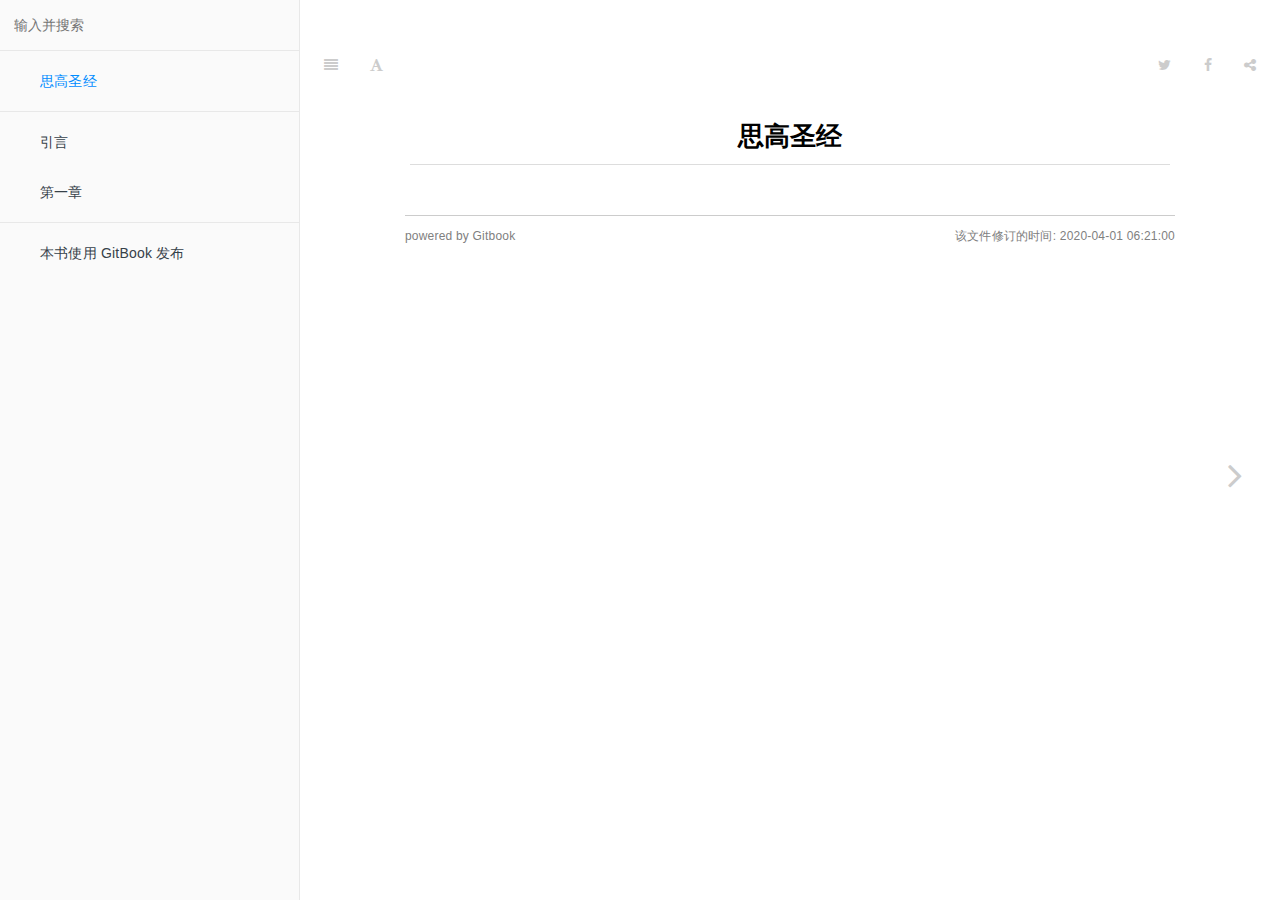
==== index.html @ caba8df7 "200729" ====
<!DOCTYPE HTML>
<html lang="zh-hans" >
    <head>
        <meta charset="UTF-8">
        <meta content="text/html; charset=utf-8" http-equiv="Content-Type">
        <title>思高圣经 · 前台用户手册</title>
        <meta http-equiv="X-UA-Compatible" content="IE=edge" />
        <meta name="description" content="">
        <meta name="generator" content="GitBook 3.2.3">
        <meta name="author" content="张启震">
        
        
    
    
    <link rel="stylesheet" href="gitbook/style.css">

    
            
                
                <link rel="stylesheet" href="gitbook/gitbook-plugin-back-to-top-button/plugin.css">
                
            
                
                <link rel="stylesheet" href="gitbook/gitbook-plugin-image-captions/image-captions.css">
                
            
                
                <link rel="stylesheet" href="gitbook/gitbook-plugin-search-plus/search.css">
                
            
                
                <link rel="stylesheet" href="gitbook/gitbook-plugin-prism/prism.css">
                
            
                
                <link rel="stylesheet" href="gitbook/gitbook-plugin-katex/katex.min.css">
                
            
                
                <link rel="stylesheet" href="gitbook/gitbook-plugin-mermaid-gb3/mermaid/mermaid.css">
                
            
                
                <link rel="stylesheet" href="gitbook/gitbook-plugin-tbfed-pagefooter/footer.css">
                
            
                
                <link rel="stylesheet" href="gitbook/gitbook-plugin-expandable-chapters-small/expandable-chapters-small.css">
                
            
                
                <link rel="stylesheet" href="https://maxcdn.bootstrapcdn.com/bootstrap/3.3.7/css/bootstrap.min.css">
                
            
                
                <link rel="stylesheet" href="gitbook/gitbook-plugin-sectionx/sectionx.css">
                
            
                
                <link rel="stylesheet" href="gitbook/gitbook-plugin-alerts/style.css">
                
            
                
                <link rel="stylesheet" href="gitbook/gitbook-plugin-tags/plugin.css">
                
            
                
                <link rel="stylesheet" href="gitbook/gitbook-plugin-fontsettings/website.css">
                
            
                
                <link rel="stylesheet" href="gitbook/gitbook-plugin-theme-comscore/test.css">
                
            
        

    

    
        
        <link rel="stylesheet" href="css/html.css">
        
    


    

        
    
    
    
    
    
    <meta name="HandheldFriendly" content="true"/>
    <meta name="viewport" content="width=device-width, initial-scale=1, user-scalable=no">
    <meta name="apple-mobile-web-app-capable" content="yes">
    <meta name="apple-mobile-web-app-status-bar-style" content="black">
    <link rel="apple-touch-icon-precomposed" sizes="152x152" href="gitbook/images/apple-touch-icon-precomposed-152.png">
    <link rel="shortcut icon" href="gitbook/images/favicon.ico" type="image/x-icon">

    
    <link rel="next" href="content/玛00.html" />
    
    

    
    
    
    

    
    <link rel="stylesheet" href="gitbook/gitbook-plugin-chart/c3/c3.min.css">
    <script src="gitbook/gitbook-plugin-chart/c3/d3.min.js"></script>
    <script src="gitbook/gitbook-plugin-chart/c3/c3.min.js"></script>
    

    <script src="gitbook/gitbook-plugin-graph/d3.min.js"></script>
    <script src="gitbook/gitbook-plugin-graph/function-plot.js"></script>    

    </head>
    <body>
        
<div class="book">
    <div class="book-summary">
        
            
<div id="book-search-input" role="search">
    <input type="text" placeholder="输入并搜索" />
</div>

            
                <nav role="navigation">
                


<ul class="summary">
    
    
    
    

    

    
        
        
    
        <li class="chapter active" data-level="1.1" data-path="./">
            
                <a href="./">
            
                    
                    思高圣经
            
                </a>
            

            
        </li>
    

    
        
        <li class="divider"></li>
        
        
    
        <li class="chapter " data-level="2.1" data-path="content/玛00.html">
            
                <a href="content/玛00.html">
            
                    
                    引言
            
                </a>
            

            
        </li>
    
        <li class="chapter " data-level="2.2" data-path="content/玛01.html">
            
                <a href="content/玛01.html">
            
                    
                    第一章
            
                </a>
            

            
        </li>
    

    

    <li class="divider"></li>

    <li>
        <a href="https://www.gitbook.com" target="blank" class="gitbook-link">
            本书使用 GitBook 发布
        </a>
    </li>
</ul>


                </nav>
            
        
    </div>

    <div class="book-body">
        
            <div class="body-inner">
                
                    

<div class="book-header" role="navigation">
    

    <!-- Title -->
    <h1>
        <i class="fa fa-circle-o-notch fa-spin"></i>
        <a href="." >思高圣经</a>
    </h1>
</div>




                    <div class="page-wrapper" tabindex="-1" role="main">
                        <div class="page-inner">
                            
<div class="search-plus" id="book-search-results">
    <div class="search-noresults">
    
                                <section class="normal markdown-section">
                                
                                <h1 id="&#x601D;&#x9AD8;&#x5723;&#x7ECF;">&#x601D;&#x9AD8;&#x5723;&#x7ECF;</h1>
<footer class="page-footer"><span class="copyright">powered by Gitbook</span><span class="footer-modification">&#x8BE5;&#x6587;&#x4EF6;&#x4FEE;&#x8BA2;&#x7684;&#x65F6;&#x95F4;: 
2020-04-01 06:21:00
</span></footer>

                                
                                </section>
                            
    </div>
    <div class="search-results">
        <div class="has-results">
            
            <h1 class="search-results-title"><span class='search-results-count'></span> results matching "<span class='search-query'></span>"</h1>
            <ul class="search-results-list"></ul>
            
        </div>
        <div class="no-results">
            
            <h1 class="search-results-title">No results matching "<span class='search-query'></span>"</h1>
            
        </div>
    </div>
</div>

                        </div>
                    </div>
                
            </div>

            
                
                
                <a href="content/玛00.html" class="navigation navigation-next navigation-unique" aria-label="Next page: 引言">
                    <i class="fa fa-angle-right"></i>
                </a>
                
            
        
    </div>

    <script>
        var gitbook = gitbook || [];
        gitbook.push(function() {
            gitbook.page.hasChanged({"page":{"title":"思高圣经","level":"1.1","depth":1,"next":{"title":"引言","level":"2.1","depth":1,"path":"content/玛00.md","ref":"content/玛00.md","articles":[]},"dir":"ltr"},"config":{"plugins":["theme-comscore","back-to-top-button","image-captions","-search","-lunr","search-plus","-highlight","prism","katex","mermaid-gb3","puml","graph","chart","tbfed-pagefooter","expandable-chapters-small","sectionx","favicon","todo","alerts","include-csv","tags","livereload"],"root":".","styles":{"website":"css/html.css"},"pluginsConfig":{"tbfed-pagefooter":{"modify_label":"该文件修订的时间: ","modify_format":"YYYY-MM-DD HH:mm:ss"},"prism":{},"include-csv":{},"puml":{},"livereload":{},"todo":{},"fovicon":{"shortcut":""},"graph":{},"katex":{},"fontsettings":{"theme":"white","family":"sans","size":2},"sectionx":{"tag":"b"},"mermaid-gb3":{},"favicon":{},"theme-comscore":{},"back-to-top-button":{},"alerts":{},"chat":{"type":"c3"},"tags":{"placement":"bottom"},"expandable-chapters-small":{},"sharing":{"facebook":true,"twitter":true,"google":false,"weibo":false,"instapaper":false,"vk":false,"all":["facebook","google","twitter","weibo","instapaper"]},"theme-default":{"styles":{"website":"styles/website.css","pdf":"styles/pdf.css","epub":"styles/epub.css","mobi":"styles/mobi.css","ebook":"styles/ebook.css","print":"styles/print.css"},"showLevel":false},"chart":{"type":"c3"},"search-plus":{},"image-captions":{"caption":"附图: _PAGE_LEVEL_._PAGE_IMAGE_NUMBER_ - _CAPTION_","variable_name":"_pictures"}},"theme":"default","author":"张启震","pdf":{"pageNumbers":true,"fontSize":12,"fontFamily":"Arial","paperSize":"a4","chapterMark":"pagebreak","pageBreaksBefore":"/","margin":{"right":62,"left":62,"top":56,"bottom":56}},"structure":{"langs":"LANGS.md","readme":"README.md","glossary":"GLOSSARY.md","summary":"SUMMARY.md"},"variables":{"_pictures":[]},"title":"前台用户手册","language":"zh-hans","links":{"sidebar":{},"gitbook":false},"gitbook":"3.2.3","description":"actionUltra 前台的使用手册"},"file":{"path":"README.md","mtime":"2020-03-31T22:21:00.623Z","type":"markdown"},"gitbook":{"version":"3.2.3","time":"2020-07-28T15:29:43.855Z"},"basePath":".","book":{"language":""}});
        });
    </script>
</div>

        
    
    <script src="gitbook/gitbook.js"></script>
    <script src="gitbook/theme.js"></script>
    
        
        <script src="gitbook/gitbook-plugin-back-to-top-button/plugin.js"></script>
        
    
        
        <script src="gitbook/gitbook-plugin-search-plus/jquery.mark.min.js"></script>
        
    
        
        <script src="gitbook/gitbook-plugin-search-plus/search.js"></script>
        
    
        
        <script src="gitbook/gitbook-plugin-mermaid-gb3/book/plugin.js"></script>
        
    
        
        <script src="gitbook/gitbook-plugin-expandable-chapters-small/expandable-chapters-small.js"></script>
        
    
        
        <script src="https://maxcdn.bootstrapcdn.com/bootstrap/3.3.7/js/bootstrap.min.js"></script>
        
    
        
        <script src="gitbook/gitbook-plugin-sectionx/sectionx.js"></script>
        
    
        
        <script src="gitbook/gitbook-plugin-alerts/plugin.js"></script>
        
    
        
        <script src="gitbook/gitbook-plugin-livereload/plugin.js"></script>
        
    
        
        <script src="gitbook/gitbook-plugin-sharing/buttons.js"></script>
        
    
        
        <script src="gitbook/gitbook-plugin-fontsettings/fontsettings.js"></script>
        
    
        
        <script src="gitbook/gitbook-plugin-theme-comscore/test.js"></script>
        
    

    <script src="gitbook/gitbook-plugin-mermaid-gb3/mermaid/mermaid.min.js"></script>

    </body>
</html>
---- gitbook/gitbook-plugin-back-to-top-button/plugin.css ----
.back-to-top {
    position: fixed;
    bottom: 25px;
    right: 25px;
    background: rgba(0, 0, 0, 0.5);
    width: 50px;
    height: 50px;
    display: block;
    text-decoration: none;
    -webkit-border-radius: 35px;
    -moz-border-radius: 35px;
    border-radius: 35px;
    display: none;
}
.back-to-top i {
    color: #fff;
    margin: 0;
    position: relative;
    left: 15px;
    top: 14px;
    font-size: 22px;
}
.back-to-top:hover {
    background: rgba(0, 0, 0, 0.9);
    cursor: pointer;	
}
.book.color-theme-1 .back-to-top {
    background: rgba(112, 66, 20, 0.5);
}
.book.color-theme-1 .back-to-top i {
    color: #f3eacb;
}
.book.color-theme-1 .back-to-top:hover {
    background: rgba(112, 66, 20, 0.9);
}
.book.color-theme-2 .back-to-top {
    background: rgba(189, 202, 219, 0.5);
}
.book.color-theme-2 .back-to-top i {
    color: #1C1F2B;
}
.book.color-theme-2 .back-to-top:hover {
    background: rgba(189, 202, 219, 0.9);
}

@media only screen 
  and (min-device-width: 320px) 
  and (max-device-width: 480px)
  and (-webkit-min-device-pixel-ratio: 2)
  and (orientation: portrait) {
	.back-to-top {
		bottom: 10px;
		right: 10px;
	}
}
---- gitbook/gitbook-plugin-image-captions/image-captions.css ----
figure {
    margin: 1.5em 0px;
    padding:10px 0;
}

figcaption {
    clear: left;
    margin: 0.75em 0px;
    text-align: center;
    font-style: italic;
    line-height: 1.5em;
}

.left {
    text-align: left;
}

.right {
    text-align: right;
}
---- gitbook/gitbook-plugin-search-plus/search.css ----
/*
    This CSS only styled the search results section, not the search input
    It defines the basic interraction to hide content when displaying results, etc
*/
#book-search-input {
  background: inherit;
}
#book-search-results .search-results {
  display: none;
}
#book-search-results .search-results ul.search-results-list {
  list-style-type: none;
  padding-left: 0;
}
#book-search-results .search-results ul.search-results-list li {
  margin-bottom: 1.5rem;
  padding-bottom: 0.5rem;
  /* Highlight results */
}
#book-search-results .search-results ul.search-results-list li p em {
  background-color: rgba(255, 220, 0, 0.4);
  font-style: normal;
}
#book-search-results .search-results .no-results {
  display: none;
}
#book-search-results.open .search-results {
  display: block;
}
#book-search-results.open .search-noresults {
  display: none;
}
#book-search-results.no-results .search-results .has-results {
  display: none;
}
#book-search-results.no-results .search-results .no-results {
  display: block;
}
#book-search-results span.search-highlight-keyword {
  background: #ff0;
}
#book-search-results.search-plus .search-results .has-results .search-results-item {
  color: inherit;
}
---- gitbook/gitbook-plugin-prism/prism.css ----
/**
 * prism.js default theme for JavaScript, CSS and HTML
 * Based on dabblet (http://dabblet.com)
 * @author Lea Verou
 */

code[class*="language-"],
pre[class*="language-"] {
	color: black;
	background: none;
	text-shadow: 0 1px white;
	font-family: Consolas, Monaco, 'Andale Mono', 'Ubuntu Mono', monospace;
	font-size: 1em;
	text-align: left;
	white-space: pre;
	word-spacing: normal;
	word-break: normal;
	word-wrap: normal;
	line-height: 1.5;

	-moz-tab-size: 4;
	-o-tab-size: 4;
	tab-size: 4;

	-webkit-hyphens: none;
	-moz-hyphens: none;
	-ms-hyphens: none;
	hyphens: none;
}

pre[class*="language-"]::-moz-selection, pre[class*="language-"] ::-moz-selection,
code[class*="language-"]::-moz-selection, code[class*="language-"] ::-moz-selection {
	text-shadow: none;
	background: #b3d4fc;
}

pre[class*="language-"]::selection, pre[class*="language-"] ::selection,
code[class*="language-"]::selection, code[class*="language-"] ::selection {
	text-shadow: none;
	background: #b3d4fc;
}

@media print {
	code[class*="language-"],
	pre[class*="language-"] {
		text-shadow: none;
	}
}

/* Code blocks */
pre[class*="language-"] {
	padding: 1em;
	margin: .5em 0;
	overflow: auto;
}

:not(pre) > code[class*="language-"],
pre[class*="language-"] {
	background: #f5f2f0;
}

/* Inline code */
:not(pre) > code[class*="language-"] {
	padding: .1em;
	border-radius: .3em;
	white-space: normal;
}

.token.comment,
.token.prolog,
.token.doctype,
.token.cdata {
	color: slategray;
}

.token.punctuation {
	color: #999;
}

.namespace {
	opacity: .7;
}

.token.property,
.token.tag,
.token.boolean,
.token.number,
.token.constant,
.token.symbol,
.token.deleted {
	color: #905;
}

.token.selector,
.token.attr-name,
.token.string,
.token.char,
.token.builtin,
.token.inserted {
	color: #690;
}

.token.operator,
.token.entity,
.token.url,
.language-css .token.string,
.style .token.string {
	color: #9a6e3a;
	background: hsla(0, 0%, 100%, .5);
}

.token.atrule,
.token.attr-value,
.token.keyword {
	color: #07a;
}

.token.function,
.token.class-name {
	color: #DD4A68;
}

.token.regex,
.token.important,
.token.variable {
	color: #e90;
}

.token.important,
.token.bold {
	font-weight: bold;
}
.token.italic {
	font-style: italic;
}

.token.entity {
	cursor: help;
}
---- gitbook/gitbook-plugin-mermaid-gb3/mermaid/mermaid.css ----
/* Flowchart variables */
/* Sequence Diagram variables */
/* Gantt chart variables */
.mermaid .label {
  color: #333;
}
.node rect,
.node circle,
.node ellipse,
.node polygon {
  fill: #ECECFF;
  stroke: #CCCCFF;
  stroke-width: 1px;
}
.arrowheadPath {
  fill: #333333;
}
.edgePath .path {
  stroke: #333333;
}
.edgeLabel {
  background-color: #e8e8e8;
}
.cluster rect {
  fill: #ffffde !important;
  rx: 4 !important;
  stroke: #aaaa33 !important;
  stroke-width: 1px !important;
}
.cluster text {
  fill: #333;
}
.actor {
  stroke: #CCCCFF;
  fill: #ECECFF;
}
text.actor {
  fill: black;
  stroke: none;
}
.actor-line {
  stroke: grey;
}
.messageLine0 {
  stroke-width: 1.5;
  stroke-dasharray: "2 2";
  marker-end: "url(#arrowhead)";
  stroke: #333;
}
.messageLine1 {
  stroke-width: 1.5;
  stroke-dasharray: "2 2";
  stroke: #333;
}
#arrowhead {
  fill: #333;
}
#crosshead path {
  fill: #333 !important;
  stroke: #333 !important;
}
.messageText {
  fill: #333;
  stroke: none;
}
.labelBox {
  stroke: #CCCCFF;
  fill: #ECECFF;
}
.labelText {
  fill: black;
  stroke: none;
}
.loopText {
  fill: black;
  stroke: none;
}
.loopLine {
  stroke-width: 2;
  stroke-dasharray: "2 2";
  marker-end: "url(#arrowhead)";
  stroke: #CCCCFF;
}
.note {
  stroke: #aaaa33;
  fill: #fff5ad;
}
.noteText {
  fill: black;
  stroke: none;
  font-family: 'trebuchet ms', verdana, arial;
  font-size: 14px;
}
/** Section styling */
.section {
  stroke: none;
  opacity: 0.2;
}
.section0 {
  fill: rgba(102, 102, 255, 0.49);
}
.section2 {
  fill: #fff400;
}
.section1,
.section3 {
  fill: white;
  opacity: 0.2;
}
.sectionTitle0 {
  fill: #333;
}
.sectionTitle1 {
  fill: #333;
}
.sectionTitle2 {
  fill: #333;
}
.sectionTitle3 {
  fill: #333;
}
.sectionTitle {
  text-anchor: start;
  font-size: 11px;
  text-height: 14px;
}
/* Grid and axis */
.grid .tick {
  stroke: lightgrey;
  opacity: 0.3;
  shape-rendering: crispEdges;
}
.grid path {
  stroke-width: 0;
}
/* Today line */
.today {
  fill: none;
  stroke: red;
  stroke-width: 2px;
}
/* Task styling */
/* Default task */
.task {
  stroke-width: 2;
}
.taskText {
  text-anchor: middle;
  font-size: 11px;
}
.taskTextOutsideRight {
  fill: black;
  text-anchor: start;
  font-size: 11px;
}
.taskTextOutsideLeft {
  fill: black;
  text-anchor: end;
  font-size: 11px;
}
/* Specific task settings for the sections*/
.taskText0,
.taskText1,
.taskText2,
.taskText3 {
  fill: white;
}
.task0,
.task1,
.task2,
.task3 {
  fill: #8a90dd;
  stroke: #534fbc;
}
.taskTextOutside0,
.taskTextOutside2 {
  fill: black;
}
.taskTextOutside1,
.taskTextOutside3 {
  fill: black;
}
/* Active task */
.active0,
.active1,
.active2,
.active3 {
  fill: #bfc7ff;
  stroke: #534fbc;
}
.activeText0,
.activeText1,
.activeText2,
.activeText3 {
  fill: black !important;
}
/* Completed task */
.done0,
.done1,
.done2,
.done3 {
  stroke: grey;
  fill: lightgrey;
  stroke-width: 2;
}
.doneText0,
.doneText1,
.doneText2,
.doneText3 {
  fill: black !important;
}
/* Tasks on the critical line */
.crit0,
.crit1,
.crit2,
.crit3 {
  stroke: #ff8888;
  fill: red;
  stroke-width: 2;
}
.activeCrit0,
.activeCrit1,
.activeCrit2,
.activeCrit3 {
  stroke: #ff8888;
  fill: #bfc7ff;
  stroke-width: 2;
}
.doneCrit0,
.doneCrit1,
.doneCrit2,
.doneCrit3 {
  stroke: #ff8888;
  fill: lightgrey;
  stroke-width: 2;
  cursor: pointer;
  shape-rendering: crispEdges;
}
.doneCritText0,
.doneCritText1,
.doneCritText2,
.doneCritText3 {
  fill: black !important;
}
.activeCritText0,
.activeCritText1,
.activeCritText2,
.activeCritText3 {
  fill: black !important;
}
.titleText {
  text-anchor: middle;
  font-size: 18px;
  fill: black;
}
g.classGroup text {
  fill: #9370DB;
  stroke: none;
  font-family: 'trebuchet ms', verdana, arial;
  font-size: 10px;
}
g.classGroup rect {
  fill: #ECECFF;
  stroke: #9370DB;
}
g.classGroup line {
  stroke: #9370DB;
  stroke-width: 1;
}
svg .classLabel .box {
  stroke: none;
  stroke-width: 0;
  fill: #ECECFF;
  opacity: 0.5;
}
svg .classLabel .label {
  fill: #9370DB;
  font-size: 10px;
}
.relation {
  stroke: #9370DB;
  stroke-width: 1;
  fill: none;
}
.composition {
  fill: #9370DB;
  stroke: #9370DB;
  stroke-width: 1;
}
#compositionStart {
  fill: #9370DB;
  stroke: #9370DB;
  stroke-width: 1;
}
#compositionEnd {
  fill: #9370DB;
  stroke: #9370DB;
  stroke-width: 1;
}
.aggregation {
  fill: #ECECFF;
  stroke: #9370DB;
  stroke-width: 1;
}
#aggregationStart {
  fill: #ECECFF;
  stroke: #9370DB;
  stroke-width: 1;
}
#aggregationEnd {
  fill: #ECECFF;
  stroke: #9370DB;
  stroke-width: 1;
}
#dependencyStart {
  fill: #9370DB;
  stroke: #9370DB;
  stroke-width: 1;
}
#dependencyEnd {
  fill: #9370DB;
  stroke: #9370DB;
  stroke-width: 1;
}
#extensionStart {
  fill: #9370DB;
  stroke: #9370DB;
  stroke-width: 1;
}
#extensionEnd {
  fill: #9370DB;
  stroke: #9370DB;
  stroke-width: 1;
}
.node text {
  font-family: 'trebuchet ms', verdana, arial;
  font-size: 14px;
}
div.mermaidTooltip {
  position: absolute;
  text-align: center;
  max-width: 200px;
  padding: 2px;
  font-family: 'trebuchet ms', verdana, arial;
  font-size: 12px;
  background: #ffffde;
  border: 1px solid #aaaa33;
  border-radius: 2px;
  pointer-events: none;
  z-index: 100;
}
---- gitbook/gitbook-plugin-tbfed-pagefooter/footer.css ----
.page-footer {
  margin-top: 50px;
  border-top: 1px solid #ccc;
  overflow: hidden;
  padding: 10px 0;
  font-size: 12px;
  color: #808080;
}
.page-footer a {
  color: #808080!important;
  text-decoration: underline!important;
}
.footer-modification {
  float: right;
}
---- gitbook/gitbook-plugin-expandable-chapters-small/expandable-chapters-small.css ----
.book .book-summary .chapter > .articles {
	overflow: hidden;
	max-height: 0px;
}

.book .book-summary .chapter.expanded > .articles {
	max-height: 9999px;
}

.book .book-summary .exc-trigger {
	position: absolute;
  	left: 12px;
  	top: 12px;
}

.book .book-summary ul.summary li a,
.book .book-summary ul.summary li span {
	padding-left: 30px;
}

.book .book-summary .exc-trigger:before {
  	content: "\f105";
}

.book .book-summary .expanded > a .exc-trigger:before,
.book .book-summary .expanded > span .exc-trigger:before {
	content: "\f107";
}
---- gitbook/gitbook-plugin-sectionx/sectionx.css ----
.book.color-theme-2 .panel {
	background: #1A1A1A;
	border-style: solid;
	border-color: rgba(0,0,0,0.1);
	border-width: 1px;
}

.book.color-theme-2  .panel-heading {
	background-color: #2D3143;
	border-width: 0px;
}

.book.color-theme-2  .panel-body {
	background: #1A1A1A;
}

.book.color-theme-2 a.section {
	border-color: #373b4e !important;
}

.atTitle {
	display: flex;
}
---- gitbook/gitbook-plugin-alerts/style.css ----
.info {
    background: #eff5ff;
    border-color: #42acf3;
    color: #444;
}
.info strong {
    color: #42acf3;
}
.warning {
    background: #fcf8f2;
    border-color: #f0ad4e;
    color: #444;
}
.warning strong {
    color: #f0ad4e;
}
.danger {
    background: #fdf7f7;
    border-color: #d9534f;
    color: #444;
}
.danger strong {
    color: #d9534f;
}
.success {
    background: #f3f8f3;
    border-color: #50af51;
    color: #444;
}
.success strong {
    color: #50af51;
}
---- gitbook/gitbook-plugin-tags/plugin.css ----
.tags {
  color: #0e83cd;
  display:        inline-block;
}

.tags a {
    font-size:      1.6rem;
    border-radius:  3px;
    border:         2px solid #25a1f0;
    cursor:         pointer;
    padding:        2px 8px;
    margin:         0px 2px;
}

.tags a:hover{
  color: #fff;
  text-decoration: none;
  background-color: #25a1f0;
}
---- gitbook/gitbook-plugin-fontsettings/website.css ----
/*
 * Theme 1
 */
.color-theme-1 .dropdown-menu {
  background-color: #111111;
  border-color: #7e888b;
}
.color-theme-1 .dropdown-menu .dropdown-caret .caret-inner {
  border-bottom: 9px solid #111111;
}
.color-theme-1 .dropdown-menu .buttons {
  border-color: #7e888b;
}
.color-theme-1 .dropdown-menu .button {
  color: #afa790;
}
.color-theme-1 .dropdown-menu .button:hover {
  color: #73553c;
}
/*
 * Theme 2
 */
.color-theme-2 .dropdown-menu {
  background-color: #2d3143;
  border-color: #272a3a;
}
.color-theme-2 .dropdown-menu .dropdown-caret .caret-inner {
  border-bottom: 9px solid #2d3143;
}
.color-theme-2 .dropdown-menu .buttons {
  border-color: #272a3a;
}
.color-theme-2 .dropdown-menu .button {
  color: #62677f;
}
.color-theme-2 .dropdown-menu .button:hover {
  color: #f4f4f5;
}
.book .book-header .font-settings .font-enlarge {
  line-height: 30px;
  font-size: 1.4em;
}
.book .book-header .font-settings .font-reduce {
  line-height: 30px;
  font-size: 1em;
}
.book.color-theme-1 .book-body {
  color: #704214;
  background: #f3eacb;
}
.book.color-theme-1 .book-body .page-wrapper .page-inner section {
  background: #f3eacb;
}
.book.color-theme-2 .book-body {
  color: #bdcadb;
  background: #1c1f2b;
}
.book.color-theme-2 .book-body .page-wrapper .page-inner section {
  background: #1c1f2b;
}
.book.font-size-0 .book-body .page-inner section {
  font-size: 1.2rem;
}
.book.font-size-1 .book-body .page-inner section {
  font-size: 1.4rem;
}
.book.font-size-2 .book-body .page-inner section {
  font-size: 1.6rem;
}
.book.font-size-3 .book-body .page-inner section {
  font-size: 2.2rem;
}
.book.font-size-4 .book-body .page-inner section {
  font-size: 4rem;
}
.book.font-family-0 {
  font-family: Georgia, serif;
}
.book.font-family-1 {
  font-family: "Helvetica Neue", Helvetica, Arial, sans-serif;
}
.book.color-theme-1 .book-body .page-wrapper .page-inner section.normal {
  color: #704214;
}
.book.color-theme-1 .book-body .page-wrapper .page-inner section.normal a {
  color: inherit;
}
.book.color-theme-1 .book-body .page-wrapper .page-inner section.normal h1,
.book.color-theme-1 .book-body .page-wrapper .page-inner section.normal h2,
.book.color-theme-1 .book-body .page-wrapper .page-inner section.normal h3,
.book.color-theme-1 .book-body .page-wrapper .page-inner section.normal h4,
.book.color-theme-1 .book-body .page-wrapper .page-inner section.normal h5,
.book.color-theme-1 .book-body .page-wrapper .page-inner section.normal h6 {
  color: inherit;
}
.book.color-theme-1 .book-body .page-wrapper .page-inner section.normal h1,
.book.color-theme-1 .book-body .page-wrapper .page-inner section.normal h2 {
  border-color: inherit;
}
.book.color-theme-1 .book-body .page-wrapper .page-inner section.normal h6 {
  color: inherit;
}
.book.color-theme-1 .book-body .page-wrapper .page-inner section.normal hr {
  background-color: inherit;
}
.book.color-theme-1 .book-body .page-wrapper .page-inner section.normal blockquote {
  border-color: inherit;
}
.book.color-theme-1 .book-body .page-wrapper .page-inner section.normal pre,
.book.color-theme-1 .book-body .page-wrapper .page-inner section.normal code {
  background: #fdf6e3;
  color: #657b83;
  border-color: #f8df9c;
}
.book.color-theme-1 .book-body .page-wrapper .page-inner section.normal .highlight {
  background-color: inherit;
}
.book.color-theme-1 .book-body .page-wrapper .page-inner section.normal table th,
.book.color-theme-1 .book-body .page-wrapper .page-inner section.normal table td {
  border-color: #f5d06c;
}
.book.color-theme-1 .book-body .page-wrapper .page-inner section.normal table tr {
  color: inherit;
  background-color: #fdf6e3;
  border-color: #444444;
}
.book.color-theme-1 .book-body .page-wrapper .page-inner section.normal table tr:nth-child(2n) {
  background-color: #fbeecb;
}
.book.color-theme-2 .book-body .page-wrapper .page-inner section.normal {
  color: #bdcadb;
}
.book.color-theme-2 .book-body .page-wrapper .page-inner section.normal a {
  color: #3eb1d0;
}
.book.color-theme-2 .book-body .page-wrapper .page-inner section.normal h1,
.book.color-theme-2 .book-body .page-wrapper .page-inner section.normal h2,
.book.color-theme-2 .book-body .page-wrapper .page-inner section.normal h3,
.book.color-theme-2 .book-body .page-wrapper .page-inner section.normal h4,
.book.color-theme-2 .book-body .page-wrapper .page-inner section.normal h5,
.book.color-theme-2 .book-body .page-wrapper .page-inner section.normal h6 {
  color: #fffffa;
}
.book.color-theme-2 .book-body .page-wrapper .page-inner section.normal h1,
.book.color-theme-2 .book-body .page-wrapper .page-inner section.normal h2 {
  border-color: #373b4e;
}
.book.color-theme-2 .book-body .page-wrapper .page-inner section.normal h6 {
  color: #373b4e;
}
.book.color-theme-2 .book-body .page-wrapper .page-inner section.normal hr {
  background-color: #373b4e;
}
.book.color-theme-2 .book-body .page-wrapper .page-inner section.normal blockquote {
  border-color: #373b4e;
}
.book.color-theme-2 .book-body .page-wrapper .page-inner section.normal pre,
.book.color-theme-2 .book-body .page-wrapper .page-inner section.normal code {
  color: #9dbed8;
  background: #2d3143;
  border-color: #2d3143;
}
.book.color-theme-2 .book-body .page-wrapper .page-inner section.normal .highlight {
  background-color: #282a39;
}
.book.color-theme-2 .book-body .page-wrapper .page-inner section.normal table th,
.book.color-theme-2 .book-body .page-wrapper .page-inner section.normal table td {
  border-color: #3b3f54;
}
.book.color-theme-2 .book-body .page-wrapper .page-inner section.normal table tr {
  color: #b6c2d2;
  background-color: #2d3143;
  border-color: #3b3f54;
}
.book.color-theme-2 .book-body .page-wrapper .page-inner section.normal table tr:nth-child(2n) {
  background-color: #35394b;
}
.book.color-theme-1 .book-header {
  color: #afa790;
  background: transparent;
}
.book.color-theme-1 .book-header .btn {
  color: #afa790;
}
.book.color-theme-1 .book-header .btn:hover {
  color: #73553c;
  background: none;
}
.book.color-theme-1 .book-header h1 {
  color: #704214;
}
.book.color-theme-2 .book-header {
  color: #7e888b;
  background: transparent;
}
.book.color-theme-2 .book-header .btn {
  color: #3b3f54;
}
.book.color-theme-2 .book-header .btn:hover {
  color: #fffff5;
  background: none;
}
.book.color-theme-2 .book-header h1 {
  color: #bdcadb;
}
.book.color-theme-1 .book-body .navigation {
  color: #afa790;
}
.book.color-theme-1 .book-body .navigation:hover {
  color: #73553c;
}
.book.color-theme-2 .book-body .navigation {
  color: #383f52;
}
.book.color-theme-2 .book-body .navigation:hover {
  color: #fffff5;
}
/*
 * Theme 1
 */
.book.color-theme-1 .book-summary {
  color: #afa790;
  background: #111111;
  border-right: 1px solid rgba(0, 0, 0, 0.07);
}
.book.color-theme-1 .book-summary .book-search {
  background: transparent;
}
.book.color-theme-1 .book-summary .book-search input,
.book.color-theme-1 .book-summary .book-search input:focus {
  border: 1px solid transparent;
}
.book.color-theme-1 .book-summary ul.summary li.divider {
  background: #7e888b;
  box-shadow: none;
}
.book.color-theme-1 .book-summary ul.summary li i.fa-check {
  color: #33cc33;
}
.book.color-theme-1 .book-summary ul.summary li.done > a {
  color: #877f6a;
}
.book.color-theme-1 .book-summary ul.summary li a,
.book.color-theme-1 .book-summary ul.summary li span {
  color: #877f6a;
  background: transparent;
  font-weight: normal;
}
.book.color-theme-1 .book-summary ul.summary li.active > a,
.book.color-theme-1 .book-summary ul.summary li a:hover {
  color: #704214;
  background: transparent;
  font-weight: normal;
}
/*
 * Theme 2
 */
.book.color-theme-2 .book-summary {
  color: #bcc1d2;
  background: #2d3143;
  border-right: none;
}
.book.color-theme-2 .book-summary .book-search {
  background: transparent;
}
.book.color-theme-2 .book-summary .book-search input,
.book.color-theme-2 .book-summary .book-search input:focus {
  border: 1px solid transparent;
}
.book.color-theme-2 .book-summary ul.summary li.divider {
  background: #272a3a;
  box-shadow: none;
}
.book.color-theme-2 .book-summary ul.summary li i.fa-check {
  color: #33cc33;
}
.book.color-theme-2 .book-summary ul.summary li.done > a {
  color: #62687f;
}
.book.color-theme-2 .book-summary ul.summary li a,
.book.color-theme-2 .book-summary ul.summary li span {
  color: #c1c6d7;
  background: transparent;
  font-weight: 600;
}
.book.color-theme-2 .book-summary ul.summary li.active > a,
.book.color-theme-2 .book-summary ul.summary li a:hover {
  color: #f4f4f5;
  background: #252737;
  font-weight: 600;
}
---- gitbook/gitbook-plugin-theme-comscore/test.css ----
section  {
    width:100%;
}
h1 {
  color: #2674BA;
}
h2 {
  color: #0099CC;
}
h3 {
  color: #F77A0B;
}
h4 {
  color: #662D91;
}
h5 {
  color: #444444;
}
th {
  background-color: #2674BA;
  color: white;
}
---- css/html.css ----
.markdown-here-wrapper {
  font-size: 16px;
  line-height: 1.8em;
  letter-spacing: 0.1em;
}


pre, code {
  font-size: 14px;
  font-family: Roboto, 'Courier New', Consolas, Inconsolata, Courier, monospace;
  margin: auto 5px;
}

code {
  white-space: pre-wrap;
  border-radius: 2px;
  display: inline;
  color: black;
  text-decoration:underline 
}

pre {
  font-size: 15px;
  line-height: 1.4em;
  display: block; !important;
}

pre code {
  white-space: pre;
  overflow: auto;
  border-radius: 3px;
  padding: 1px 1px;
  display: block !important;
}

strong, b{
  color: black;
}

em, i {
  color: balck;
}

hr {
  border: 1px solid #BF360C;
  margin: 1.5em auto;
}

p {
  margin: 1.5em 5px !important;
  color: #666
}

table, pre, dl, blockquote, q, ul, ol {
  margin: 10px 5px;
}

ul, ol {
  padding-left: 15px;
}

li {
  margin: 10px;
}

li p {
  margin: 10px 0 !important;
  color: darkgray
}

ul ul, ul ol, ol ul, ol ol {
  margin: 0;
  padding-left: 10px;
  color: darkgray
}

ul {
  list-style-type: circle;
}

dl {
  padding: 0;
}

dl dt {
  font-size: 1em;
  font-weight: bold;
  font-style: italic;
}

dl dd {
  margin: 0 0 10px;
  padding: 0 10px;
}

blockquote, q {
  border-left: 2px solid #009688;
  padding: 0 10px;
  color: #777;
  quotes: none;
  margin-left: 1em;
}

blockquote::before, blockquote::after, q::before, q::after {
  content: none;
}

h1, h2, h3, h4, h5, h6 {
  margin: 20px 0 10px;
  padding: 0;
  font-style: bold !important;
  color: black !important;
  text-align: center !important;
  margin: 1.5em 5px !important;
  padding: 0.5em 1em !important;
}

h1 {
  font-size: 26px !important;
  border-bottom: 1px solid #ddd !important;
}

h2 {
  font-size: 20px !important;
  border-bottom: 1px solid #eee !important;
}

h3 {
  font-size: 18px;
}

h4 {
  font-size: 16px;
}


table {
  padding: 0;
  border-collapse: collapse;
  border-spacing: 0;
  font-size: 1em;
  font: inherit;
  border: 0;
  margin: 0 auto;
}

tbody {
  margin: 0;
  padding: 0;
  border: 0;
}

table tr {
  border: 0;
  border-top: 1px solid #CCC;
  background-color: white;
  margin: 0;
  padding: 0;
}

table tr:nth-child(2n) {
  background-color: #F8F8F8;
}

table tr th, table tr td {
  font-size: 16px;
  border: 1px solid #CCC;
  margin: 0;
  padding: 5px 10px;
}

table tr th {
  font-weight: bold;
  color: #eee;
  border: 1px solid #009688;
  background-color: #009688;
}
img {
  margin: 0 auto;
}
---- gitbook/gitbook-plugin-chart/c3/c3.min.css ----
.c3 svg{font:10px sans-serif}.c3 line,.c3 path{fill:none;stroke:#000}.c3 text{-webkit-user-select:none;-moz-user-select:none;user-select:none}.c3-bars path,.c3-event-rect,.c3-legend-item-tile,.c3-xgrid-focus,.c3-ygrid{shape-rendering:crispEdges}.c3-chart-arc path{stroke:#fff}.c3-chart-arc text{fill:#fff;font-size:13px}.c3-grid line{stroke:#aaa}.c3-grid text{fill:#aaa}.c3-xgrid,.c3-ygrid{stroke-dasharray:3 3}.c3-text.c3-empty{fill:gray;font-size:2em}.c3-line{stroke-width:1px}.c3-circle._expanded_{stroke-width:1px;stroke:#fff}.c3-selected-circle{fill:#fff;stroke-width:2px}.c3-bar{stroke-width:0}.c3-bar._expanded_{fill-opacity:.75}.c3-target.c3-focused{opacity:1}.c3-target.c3-focused path.c3-line,.c3-target.c3-focused path.c3-step{stroke-width:2px}.c3-target.c3-defocused{opacity:.3!important}.c3-region{fill:#4682b4;fill-opacity:.1}.c3-brush .extent{fill-opacity:.1}.c3-legend-item{font-size:12px}.c3-legend-item-hidden{opacity:.15}.c3-legend-background{opacity:.75;fill:#fff;stroke:#d3d3d3;stroke-width:1}.c3-tooltip-container{z-index:10}.c3-tooltip{border-collapse:collapse;border-spacing:0;background-color:#fff;empty-cells:show;-webkit-box-shadow:7px 7px 12px -9px #777;-moz-box-shadow:7px 7px 12px -9px #777;box-shadow:7px 7px 12px -9px #777;opacity:.9}.c3-tooltip tr{border:1px solid #CCC}.c3-tooltip th{background-color:#aaa;font-size:14px;padding:2px 5px;text-align:left;color:#FFF}.c3-tooltip td{font-size:13px;padding:3px 6px;background-color:#fff;border-left:1px dotted #999}.c3-tooltip td>span{display:inline-block;width:10px;height:10px;margin-right:6px}.c3-tooltip td.value{text-align:right}.c3-area{stroke-width:0;opacity:.2}.c3-chart-arcs-title{dominant-baseline:middle;font-size:1.3em}.c3-chart-arcs .c3-chart-arcs-background{fill:#e0e0e0;stroke:none}.c3-chart-arcs .c3-chart-arcs-gauge-unit{fill:#000;font-size:16px}.c3-chart-arcs .c3-chart-arcs-gauge-max,.c3-chart-arcs .c3-chart-arcs-gauge-min{fill:#777}.c3-chart-arc .c3-gauge-value{fill:#000}
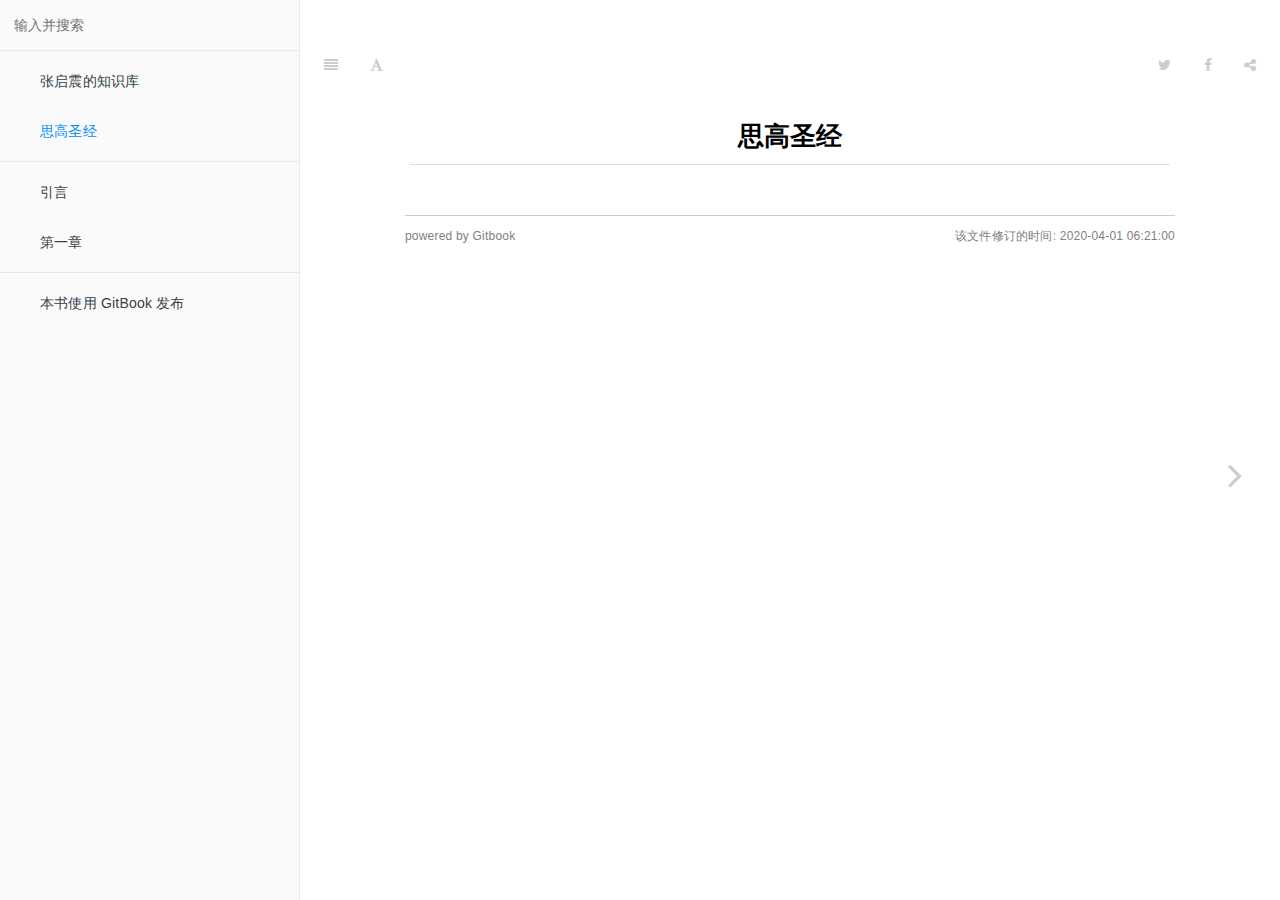
==== commit b2f33c68: "20073006" ====
--- a/index.html
+++ b/index.html
@@ -146,7 +146,20 @@
         
         
     
-        <li class="chapter active" data-level="1.1" data-path="./">
+        <li class="chapter " data-level="1.1" >
+            
+                <a target="_blank" href="https://zhangqizhen.cn/">
+            
+                    
+                    张启震的知识库
+            
+                </a>
+            
+
+            
+        </li>
+    
+        <li class="chapter active" data-level="1.2" data-path="./">
             
                 <a href="./">
             
@@ -280,7 +293,7 @@
     <script>
         var gitbook = gitbook || [];
         gitbook.push(function() {
-            gitbook.page.hasChanged({"page":{"title":"思高圣经","level":"1.1","depth":1,"next":{"title":"引言","level":"2.1","depth":1,"path":"content/玛00.md","ref":"content/玛00.md","articles":[]},"dir":"ltr"},"config":{"plugins":["theme-comscore","back-to-top-button","image-captions","-search","-lunr","search-plus","-highlight","prism","katex","mermaid-gb3","puml","graph","chart","tbfed-pagefooter","expandable-chapters-small","sectionx","favicon","todo","alerts","include-csv","tags","livereload"],"root":".","styles":{"website":"css/html.css"},"pluginsConfig":{"tbfed-pagefooter":{"modify_label":"该文件修订的时间: ","modify_format":"YYYY-MM-DD HH:mm:ss"},"prism":{},"include-csv":{},"puml":{},"livereload":{},"todo":{},"fovicon":{"shortcut":""},"graph":{},"katex":{},"fontsettings":{"theme":"white","family":"sans","size":2},"sectionx":{"tag":"b"},"mermaid-gb3":{},"favicon":{},"theme-comscore":{},"back-to-top-button":{},"alerts":{},"chat":{"type":"c3"},"tags":{"placement":"bottom"},"expandable-chapters-small":{},"sharing":{"facebook":true,"twitter":true,"google":false,"weibo":false,"instapaper":false,"vk":false,"all":["facebook","google","twitter","weibo","instapaper"]},"theme-default":{"styles":{"website":"styles/website.css","pdf":"styles/pdf.css","epub":"styles/epub.css","mobi":"styles/mobi.css","ebook":"styles/ebook.css","print":"styles/print.css"},"showLevel":false},"chart":{"type":"c3"},"search-plus":{},"image-captions":{"caption":"附图: _PAGE_LEVEL_._PAGE_IMAGE_NUMBER_ - _CAPTION_","variable_name":"_pictures"}},"theme":"default","author":"张启震","pdf":{"pageNumbers":true,"fontSize":12,"fontFamily":"Arial","paperSize":"a4","chapterMark":"pagebreak","pageBreaksBefore":"/","margin":{"right":62,"left":62,"top":56,"bottom":56}},"structure":{"langs":"LANGS.md","readme":"README.md","glossary":"GLOSSARY.md","summary":"SUMMARY.md"},"variables":{"_pictures":[]},"title":"前台用户手册","language":"zh-hans","links":{"sidebar":{},"gitbook":false},"gitbook":"3.2.3","description":"actionUltra 前台的使用手册"},"file":{"path":"README.md","mtime":"2020-03-31T22:21:00.623Z","type":"markdown"},"gitbook":{"version":"3.2.3","time":"2020-07-28T15:29:43.855Z"},"basePath":".","book":{"language":""}});
+            gitbook.page.hasChanged({"page":{"title":"思高圣经","level":"1.2","depth":1,"next":{"title":"引言","level":"2.1","depth":1,"path":"content/玛00.md","ref":"content/玛00.md","articles":[]},"previous":{"title":"张启震的知识库","level":"1.1","depth":1,"url":"https://zhangqizhen.cn/","ref":"https://zhangqizhen.cn/","articles":[]},"dir":"ltr"},"config":{"plugins":["theme-comscore","back-to-top-button","image-captions","-search","-lunr","search-plus","-highlight","prism","katex","mermaid-gb3","puml","graph","chart","tbfed-pagefooter","expandable-chapters-small","sectionx","favicon","todo","alerts","include-csv","tags","livereload"],"root":".","styles":{"website":"css/html.css"},"pluginsConfig":{"tbfed-pagefooter":{"modify_label":"该文件修订的时间: ","modify_format":"YYYY-MM-DD HH:mm:ss"},"prism":{},"include-csv":{},"puml":{},"livereload":{},"todo":{},"fovicon":{"shortcut":""},"graph":{},"katex":{},"fontsettings":{"theme":"white","family":"sans","size":2},"sectionx":{"tag":"b"},"mermaid-gb3":{},"favicon":{},"theme-comscore":{},"back-to-top-button":{},"alerts":{},"chat":{"type":"c3"},"tags":{"placement":"bottom"},"expandable-chapters-small":{},"sharing":{"facebook":true,"twitter":true,"google":false,"weibo":false,"instapaper":false,"vk":false,"all":["facebook","google","twitter","weibo","instapaper"]},"theme-default":{"styles":{"website":"styles/website.css","pdf":"styles/pdf.css","epub":"styles/epub.css","mobi":"styles/mobi.css","ebook":"styles/ebook.css","print":"styles/print.css"},"showLevel":false},"chart":{"type":"c3"},"search-plus":{},"image-captions":{"caption":"附图: _PAGE_LEVEL_._PAGE_IMAGE_NUMBER_ - _CAPTION_","variable_name":"_pictures"}},"theme":"default","author":"张启震","pdf":{"pageNumbers":true,"fontSize":12,"fontFamily":"Arial","paperSize":"a4","chapterMark":"pagebreak","pageBreaksBefore":"/","margin":{"right":62,"left":62,"top":56,"bottom":56}},"structure":{"langs":"LANGS.md","readme":"README.md","glossary":"GLOSSARY.md","summary":"SUMMARY.md"},"variables":{"_pictures":[]},"title":"前台用户手册","language":"zh-hans","links":{"sidebar":{},"gitbook":false},"gitbook":"3.2.3","description":"actionUltra 前台的使用手册"},"file":{"path":"README.md","mtime":"2020-03-31T22:21:00.623Z","type":"markdown"},"gitbook":{"version":"3.2.3","time":"2020-07-29T22:24:38.228Z"},"basePath":".","book":{"language":""}});
         });
     </script>
 </div>
